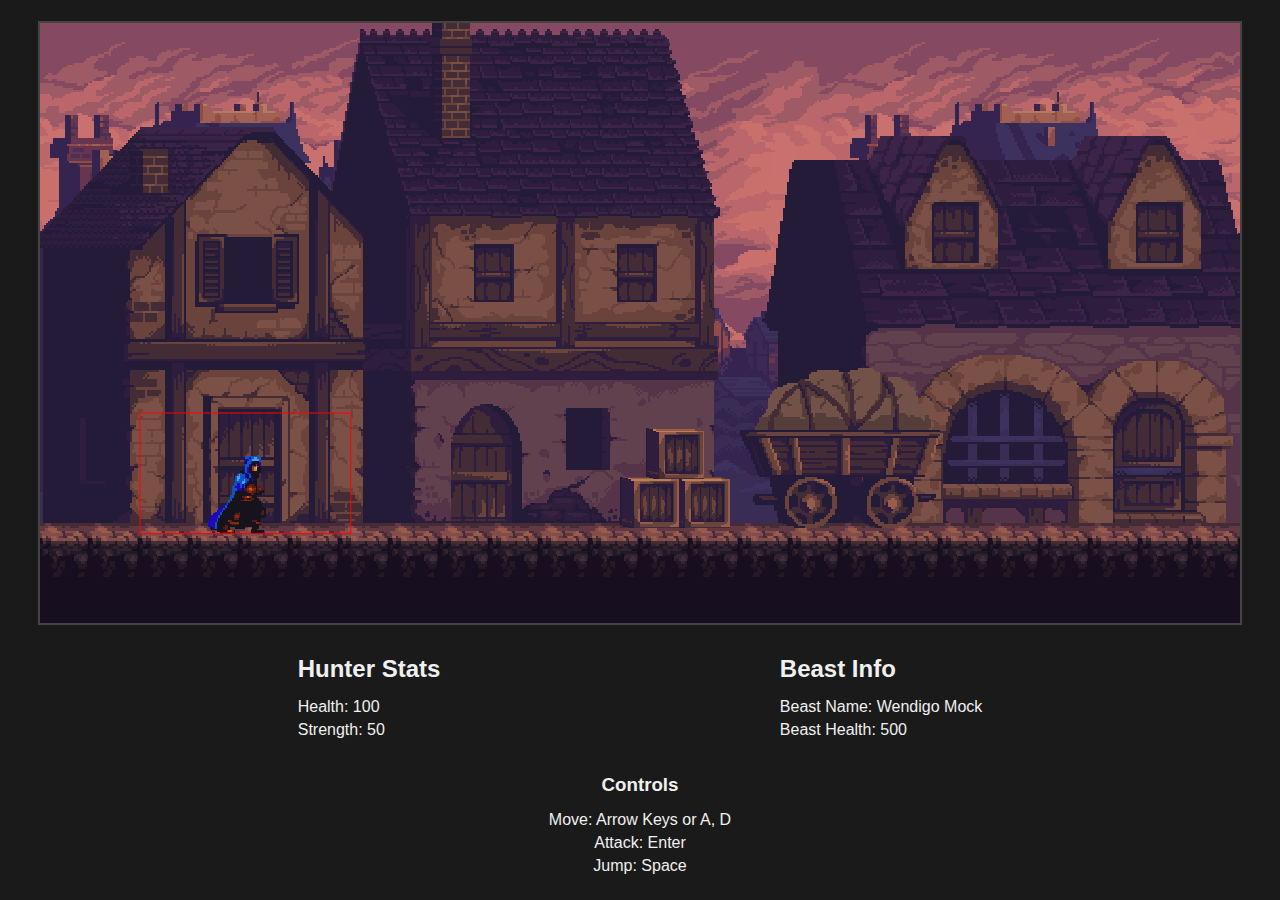
==== index.html @ 7301c468 "Adds environment and player" ====
<!DOCTYPE html>
<html lang="en">
  <head>
    <meta charset="UTF-8" />
    <meta name="viewport" content="width=device-width, initial-scale=1.0" />
    <meta
      name="description"
      content="Beastbound: Dark Hunts - A tactical RPG with boss battles and strategic resource management."
    />
    <link rel="stylesheet" href="css/game.css" />
    <title>Beastbound: Dark Hunts</title>
  </head>
  <body>
    <!-- Main container for the game -->
    <div id="game-container">
      <canvas id="gameCanvas"></canvas>
    </div>

    <!-- Heads-Up Display (HUD) -->
    <div id="hud">
      <div id="player-info">
        <h2>Hunter Stats</h2>
        <p>Health: <span id="player-health">100</span></p>
        <p>Strength: <span id="player-strength">50</span></p>
      </div>
      <div id="battle-info">
        <h2>Beast Info</h2>
        <p>Beast Name: <span id="beast-name">Wendigo Mock</span></p>
        <p>Beast Health: <span id="beast-health">500</span></p>
      </div>
    </div>

    <!-- Game Controls -->
    <div id="controls">
      <h3>Controls</h3>
      <p>Move: Arrow Keys or A, D</p>
      <p>Attack: Enter</p>
      <p>Jump: Space</p>
    </div>

    <!-- Load the modules for the game -->
    <script type="module" src="js/game.js"></script>
  </body>
</html>
---- css/game.css ----
body {
  background-color: #1a1a1a;
  color: #f0f0f0;
  font-family: Arial, sans-serif;
  margin: 0;
  padding: 0;
  display: flex;
  flex-direction: column;
  align-items: center;
  justify-content: center;
  height: 100vh;
}

#game-container {
  display: flex;
  justify-content: center;
  align-items: center;
  background-color: #333;
  border: 2px solid #444;
  margin-bottom: 20px;
}

#gameCanvas {
  width: 100%;
  height: 100%;
  image-rendering: pixelated;
}

#hud {
  display: flex;
  justify-content: space-around;
  width: 80%;
  margin-bottom: 20px;
}

#hud h2 {
  margin: 0;
  padding: 10px 0;
}

#hud p {
  margin: 5px 0;
}

#controls {
  width: 80%;
  text-align: center;
}

#controls h3 {
  margin: 0;
  padding: 10px 0;
}

#controls p {
  margin: 5px 0;
}

canvas {
}
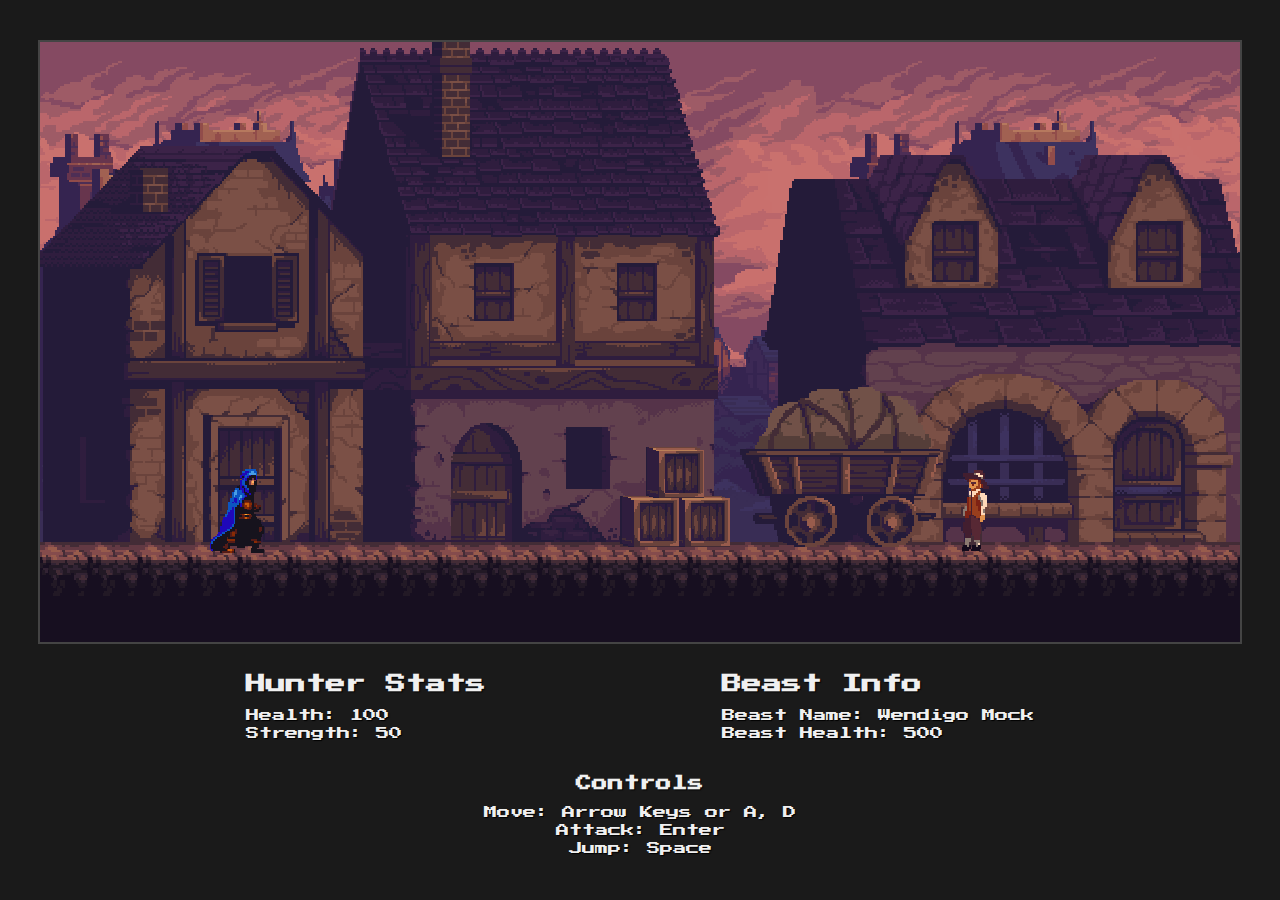
==== commit 7ecd4b97: "Adds NPC" ====
--- a/index.html
+++ b/index.html
@@ -8,6 +8,8 @@
       content="Beastbound: Dark Hunts - A tactical RPG with boss battles and strategic resource management."
     />
     <link rel="stylesheet" href="css/game.css" />
+    <link rel="stylesheet" href="css/typography.css" />
+    <link href="https://fonts.googleapis.com/css2?family=Press+Start+2P" rel="stylesheet" />
     <title>Beastbound: Dark Hunts</title>
   </head>
   <body>
--- a/css/game.css
+++ b/css/game.css
@@ -55,6 +55,3 @@
 #controls p {
   margin: 5px 0;
 }
-
-canvas {
-}
--- a/css/typography.css
+++ b/css/typography.css
@@ -0,0 +1,6 @@
+body {
+    font-family: 'Press Start 2P', serif;
+    font-size: smaller;
+/*    add shadow*/
+    text-shadow: 1px 1px 1px #000;
+}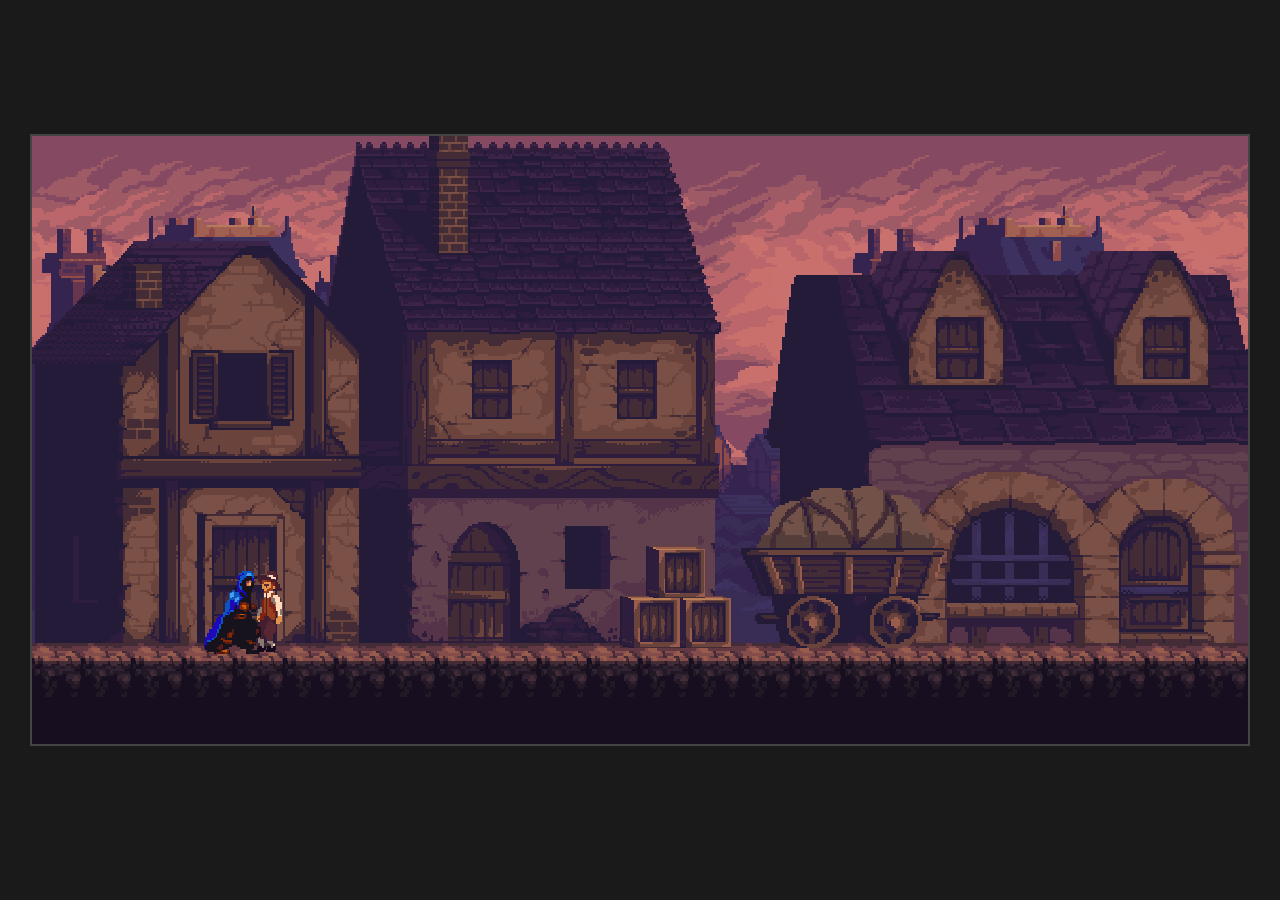
==== commit 4ae562d3: "Adds NPC and interaction" ====
--- a/index.html
+++ b/index.html
@@ -9,7 +9,10 @@
     />
     <link rel="stylesheet" href="css/game.css" />
     <link rel="stylesheet" href="css/typography.css" />
-    <link href="https://fonts.googleapis.com/css2?family=Press+Start+2P" rel="stylesheet" />
+    <link
+      href="https://fonts.googleapis.com/css2?family=Press+Start+2P"
+      rel="stylesheet"
+    />
     <title>Beastbound: Dark Hunts</title>
   </head>
   <body>
@@ -18,28 +21,6 @@
       <canvas id="gameCanvas"></canvas>
     </div>
 
-    <!-- Heads-Up Display (HUD) -->
-    <div id="hud">
-      <div id="player-info">
-        <h2>Hunter Stats</h2>
-        <p>Health: <span id="player-health">100</span></p>
-        <p>Strength: <span id="player-strength">50</span></p>
-      </div>
-      <div id="battle-info">
-        <h2>Beast Info</h2>
-        <p>Beast Name: <span id="beast-name">Wendigo Mock</span></p>
-        <p>Beast Health: <span id="beast-health">500</span></p>
-      </div>
-    </div>
-
-    <!-- Game Controls -->
-    <div id="controls">
-      <h3>Controls</h3>
-      <p>Move: Arrow Keys or A, D</p>
-      <p>Attack: Enter</p>
-      <p>Jump: Space</p>
-    </div>
-
     <!-- Load the modules for the game -->
     <script type="module" src="js/game.js"></script>
   </body>
--- a/css/game.css
+++ b/css/game.css
@@ -9,6 +9,11 @@
   align-items: center;
   justify-content: center;
   height: 100vh;
+  cursor: url(../assets/images/cursor/default.png), auto !important;
+}
+
+.cursor-pointer {
+  cursor: url(../assets/images/cursor/point.png), auto !important;
 }
 
 #game-container {
@@ -21,8 +26,8 @@
 }
 
 #gameCanvas {
-  width: 100%;
-  height: 100%;
+  width: 95vw;
+  height: auto;
   image-rendering: pixelated;
 }
 
--- a/css/typography.css
+++ b/css/typography.css
@@ -1,6 +1,11 @@
 body {
-    font-family: 'Press Start 2P', serif;
-    font-size: smaller;
-/*    add shadow*/
-    text-shadow: 1px 1px 1px #000;
-}+  font-family: 'Press Start 2P', serif;
+  font-size: smaller;
+  /*    add shadow*/
+  text-shadow: 1px 1px 1px #000;
+}
+
+@font-face {
+  font-family: 'PressStart2P';
+  src: url('../assets/fonts/PressStart2P-Regular.ttf') format('truetype');
+}
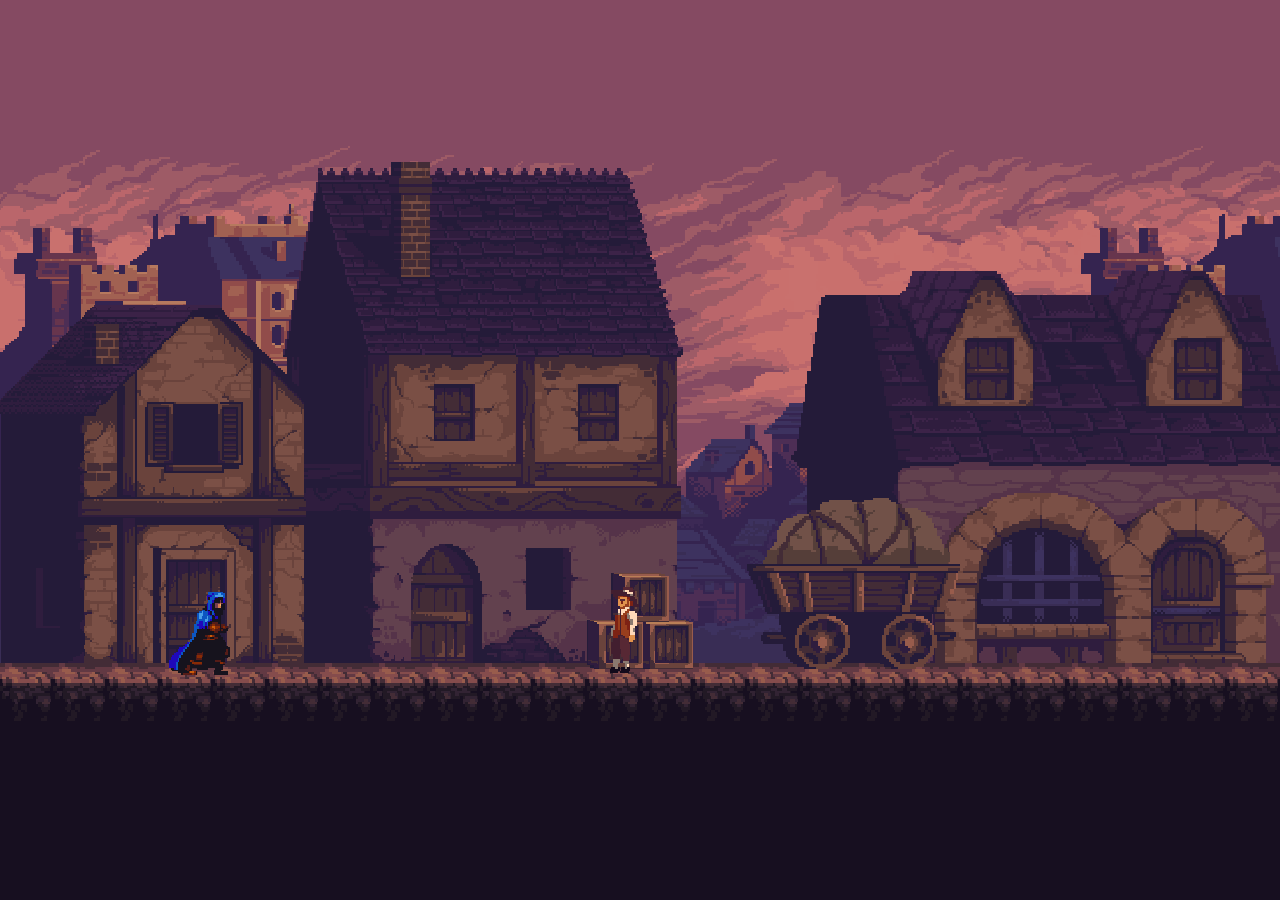
==== commit ae0b1563: "Adds dynamic color and forest scene" ====
--- a/index.html
+++ b/index.html
@@ -16,10 +16,12 @@
     <title>Beastbound: Dark Hunts</title>
   </head>
   <body>
+    <div id="top-bar"></div>
     <!-- Main container for the game -->
     <div id="game-container">
       <canvas id="gameCanvas"></canvas>
     </div>
+    <div id="bottom-bar"></div>
 
     <!-- Load the modules for the game -->
     <script type="module" src="js/game.js"></script>
--- a/css/game.css
+++ b/css/game.css
@@ -1,5 +1,5 @@
 body {
-  background-color: #1a1a1a;
+  background-color: black;
   color: #f0f0f0;
   font-family: Arial, sans-serif;
   margin: 0;
@@ -20,43 +20,21 @@
   display: flex;
   justify-content: center;
   align-items: center;
-  background-color: #333;
-  border: 2px solid #444;
-  margin-bottom: 20px;
+  background-color: black;
 }
 
 #gameCanvas {
-  width: 95vw;
+  width: 100vw;
   height: auto;
   image-rendering: pixelated;
 }
 
-#hud {
-  display: flex;
-  justify-content: space-around;
-  width: 80%;
-  margin-bottom: 20px;
+#top-bar {
+  width: 100vw;
+  height: 100%;
 }
 
-#hud h2 {
-  margin: 0;
-  padding: 10px 0;
+#bottom-bar {
+  width: 100vw;
+  height: 100%;
 }
-
-#hud p {
-  margin: 5px 0;
-}
-
-#controls {
-  width: 80%;
-  text-align: center;
-}
-
-#controls h3 {
-  margin: 0;
-  padding: 10px 0;
-}
-
-#controls p {
-  margin: 5px 0;
-}
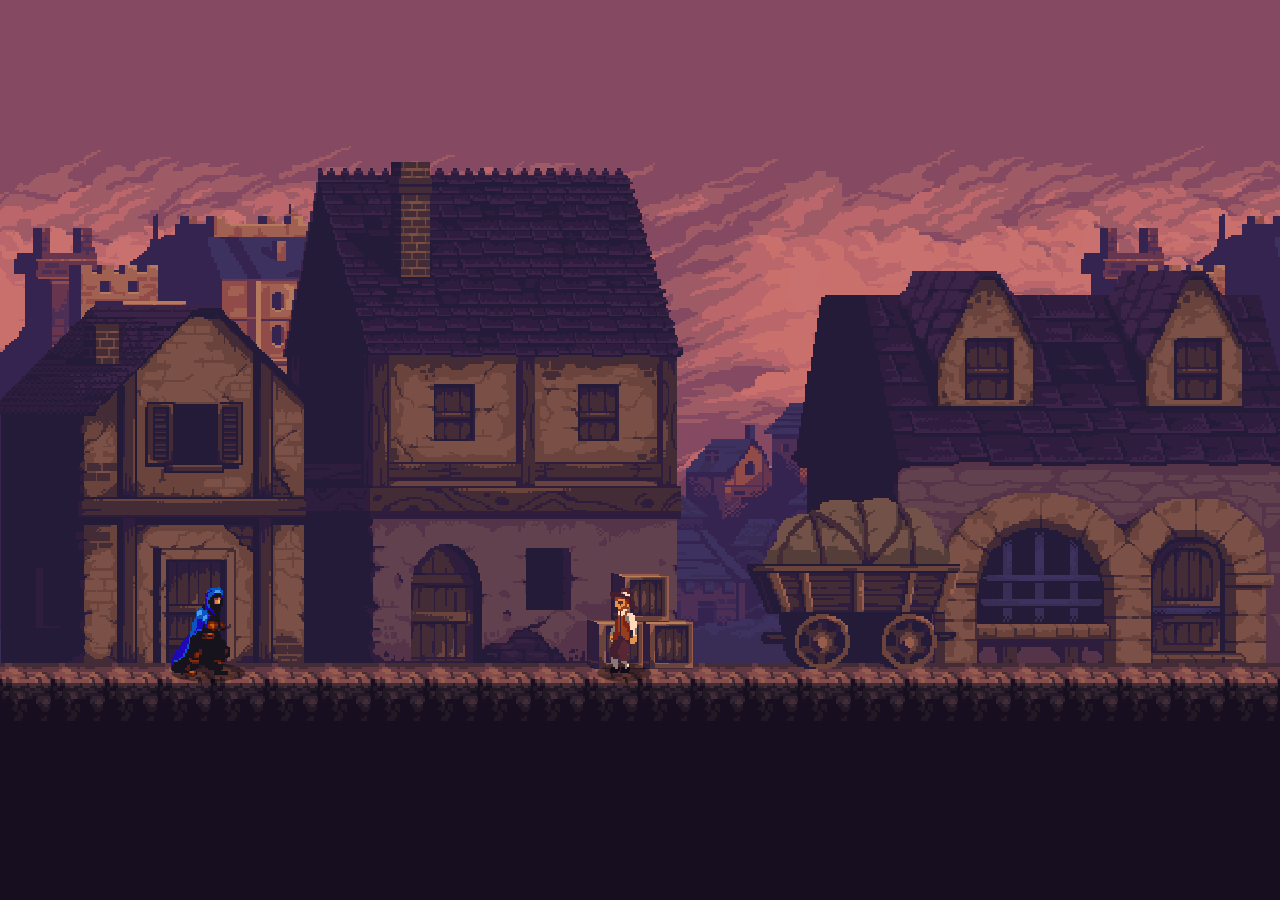
==== commit d7b070b6: "Adds overlay" ====
--- a/index.html
+++ b/index.html
@@ -16,12 +16,12 @@
     <title>Beastbound: Dark Hunts</title>
   </head>
   <body>
-    <div id="top-bar"></div>
+    <div id="top-bar"><div class="overlay"></div></div>
     <!-- Main container for the game -->
     <div id="game-container">
       <canvas id="gameCanvas"></canvas>
     </div>
-    <div id="bottom-bar"></div>
+    <div id="bottom-bar"><div class="overlay"></div>
 
     <!-- Load the modules for the game -->
     <script type="module" src="js/game.js"></script>
--- a/css/game.css
+++ b/css/game.css
@@ -38,3 +38,8 @@
   width: 100vw;
   height: 100%;
 }
+
+.overlay {
+  width: 100%;
+  height: 100%;
+}
